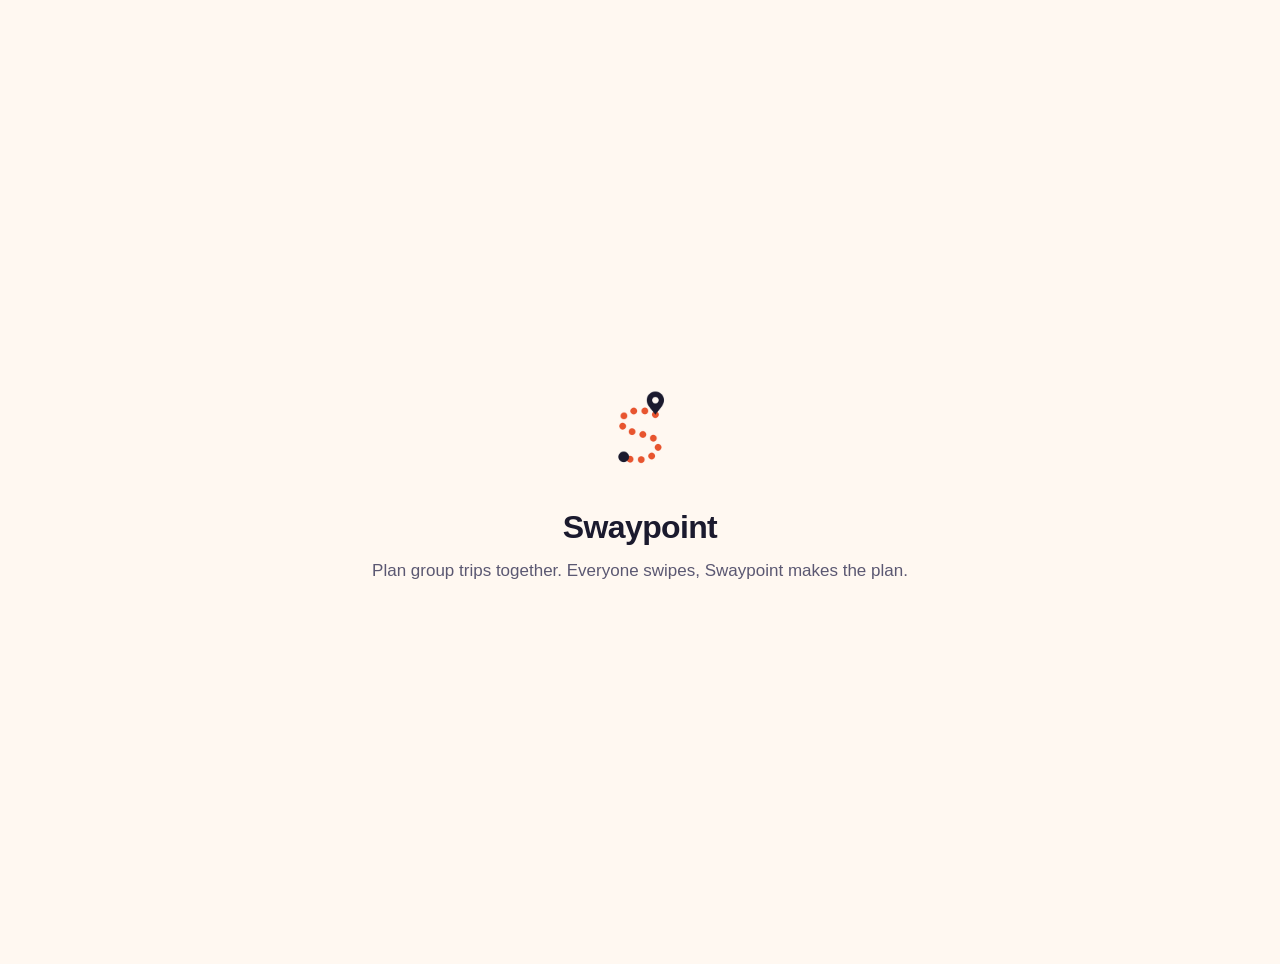
==== index.html @ a9d919bc "Create index.html for Swaypoint app Initial HTML structure for Swaypoint application." ====
<!doctype html>
<html lang="en">
<head>
<meta charset="utf-8">
<meta name="viewport" content="width=device-width, initial-scale=1">
<title>Swaypoint</title>
<meta name="description" content="Plan group trips together. Everyone swipes on places, Swaypoint makes the plan.">
<link rel="icon" href="join/icon.png">
<style>
  body { margin: 0; min-height: 100vh; display: flex; align-items: center; justify-content: center; padding: 32px 16px;
    background: #FFF8F1; color: #1B1A2E; font: 17px/1.45 -apple-system, BlinkMacSystemFont, "Segoe UI", sans-serif; text-align: center; }
  img { width: 96px; height: 96px; border-radius: 22px; }
  h1 { font-size: 32px; letter-spacing: -0.02em; margin: 20px 0 8px; }
  p { color: #5B5872; margin: 0; }
</style>
</head>
<body>
<main>
  <img src="join/icon.png" alt="Swaypoint app icon">
  <h1>Swaypoint</h1>
  <p>Plan group trips together. Everyone swipes, Swaypoint makes the plan.</p>
</main>
</body>
</html>
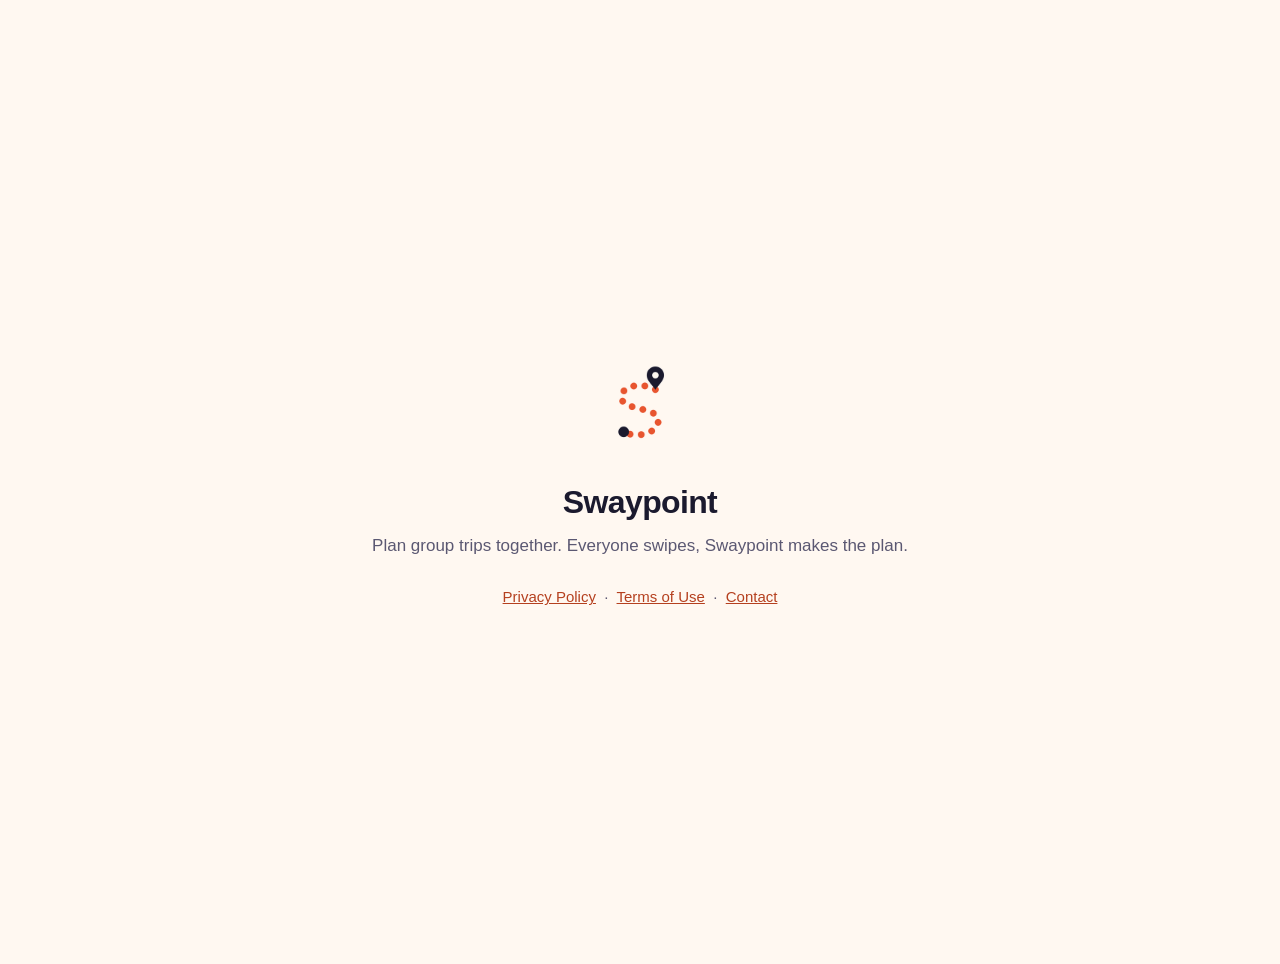
==== commit 12790ea7: "Add files via upload" ====
--- a/index.html
+++ b/index.html
@@ -19,6 +19,7 @@
   <img src="join/icon.png" alt="Swaypoint app icon">
   <h1>Swaypoint</h1>
   <p>Plan group trips together. Everyone swipes, Swaypoint makes the plan.</p>
+  <p style="margin-top:28px;font-size:15px"><a href="privacy/" style="color:#B5401F">Privacy Policy</a> &nbsp;·&nbsp; <a href="terms/" style="color:#B5401F">Terms of Use</a> &nbsp;·&nbsp; <a href="mailto:bruno.petkovic.business@gmail.com" style="color:#B5401F">Contact</a></p>
 </main>
 </body>
 </html>
